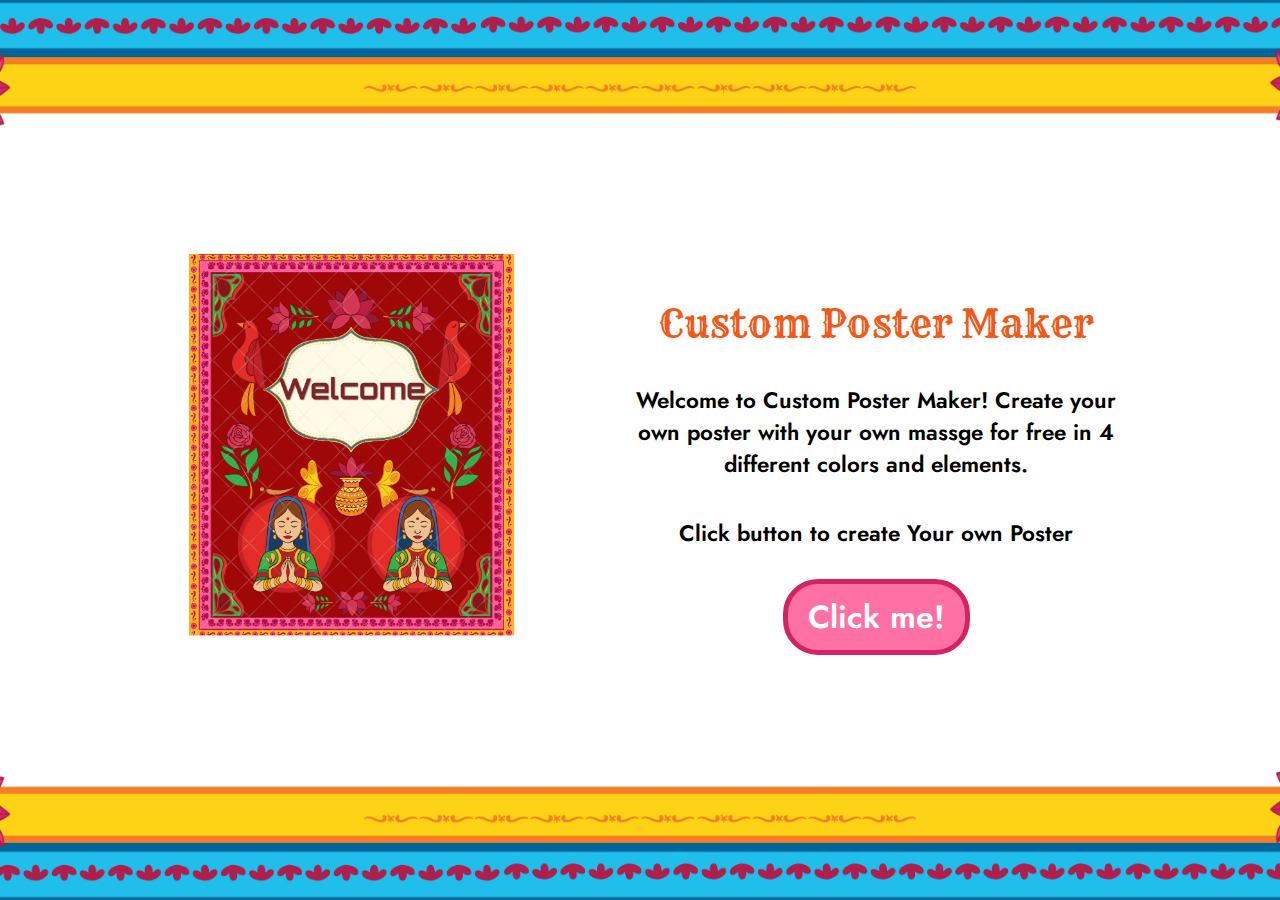
==== index.html @ 6fd5729e "Update and rename home.html to index.html" ====
<!DOCTYPE html>
<html lang="en">
<head>
    <meta charset="UTF-8">
    <meta name="viewport" content="width=device-width, initial-scale=1.0">
    <title>Home</title>
    <!-- <link rel="icon" type="image/x-icon" href="/Asset/favicon.ico"> -->
    <link rel="stylesheet" href="css/style-poster.css">

    <link rel="apple-touch-icon" sizes="76x76" href="/Asset/favicon_io/apple-touch-icon.png">
      <link rel="icon" type="image/png" sizes="32x32" href="./Asset/favicon_io/favicon-32x32.png">
      <link rel="icon" type="image/png" sizes="16x16" href="./Asset/favicon_io/favicon-16x16.png">
      <link rel="manifest" href="/Asset/favicon_io/site.webmanifest">
      <link rel="mask-icon" href="/Asset/favicon_io/android-chrome-512x512.png" color="#5bbad5">
      <link rel="shortcut icon" href="/Asset/favicon_io/favicon.ico">
      <meta name="msapplication-TileColor" content="#da532c">
      <!-- <meta name="msapplication-config" content="/Asset/favicon/browserconfig.xml"> -->
      <meta name="theme-color" content="#ffffff">



</head>
<body>
    <div id="homepage">
        <div class="poster">
        <div>
            <img src="./Asset/Poster.png" alt="" srcset="">
        </div>
        <div class="poster-text">
            <h1>Custom Poster Maker</h1>
            <h5>Welcome to Custom Poster Maker!
                Create your own poster with your own massge for free
                in 4 different colors and elements.</h5>
                <h4>Click button to create Your own Poster</h4>
                <a href="./index-poster.html" class="button" target="_blank">Click me!</a>
        </div>
    </div>
</div>
</body>
</html>
---- css/style-poster.css ----
/* @import url('https://fonts.googleapis.com/css2?family=Pacifico&display=swap'); */
/* @import url('https://fonts.googleapis.com/css2?family=Yesteryear&display=swap'); */

@import url('https://fonts.googleapis.com/css2?family=Orbitron:wght@400..900&display=swap');

@import url('https://fonts.googleapis.com/css2?family=Rye&display=swap');

@import url('https://fonts.googleapis.com/css2?family=Jost:ital,wght@0,100..900;1,100..900&display=swap');
* {
    box-sizing: border-box !important;
}

::-webkit-scrollbar {
    display: none;
}

.flex{
    display: flex;
}


body text{
   fill: maroon;
   text-shadow: 1px 1px 2px rgba(0, 0, 0, 0.5);

}
body {
    /* font-family: 'Rapsodia-Extras_B';  */
    font-size:2em;
    margin:0;
    background-color:#ffffff;
    text-align: center;
    text-anchor: middle;
    /* border: 1px solid red; */
    font-family: "Orbitron", sans-serif;  
    font-weight: 700;
    /* font-style: bolder; */
}
svg {
    /* padding-top: 80px; */
    /* margin-top: 20px; */
    position:absolute;
    top:0;
    left:0;
    width:560px;
    height:655px;
    /* border: 1px solid red; */

}

#poster {
    
    position:relative;
    margin-top:20px;
    margin-left:200px;
    width:560px;
    height:660px;
    padding: 10px;
    /* font-family: 'Rapsodia-Extras_B';  */
    font-family: "Orbitron", sans-serif;
    /* font-weight: 400; */
    font-style: normal;

}
#footer {
    /* position:absolute; */
    align-items:flex-end;
    top:360px;
    left:0;
    width:600px;
    height:99px;
    border-top:1px solid #707070;
}
#menu {
    /* position:absolute; */
    bottom:0;
    left:0;
    width:60px;
    height:99px;
    background-color:#ffffff;
    border-right:1px solid #707070;
    z-index:200;
    overflow:hidden;
}
#menu_lines div {
    /* position:absolute; */
    left:10px;
    width:40px;
    height:7px;
    /* background-color:#707070; */
    -webkit-transition: all 0.35s cubic-bezier(0.75, 0.25, 0.10, 0.95);
    transition: all 0.35s cubic-bezier(0.75, 0.25, 0.10, 0.95);
}
#menu.active #menu1 {
    top: 22px;
    -webkit-transform: rotate(45deg);
    -moz-transform: rotate(45deg);
    -o-transform: rotate(45deg);
    -ms-transform: rotate(45deg);
    transform: rotate(45deg);
    -webkit-transition: all 0.5s cubic-bezier(0.75, 0.25, 0.10, 0.95);
    transition: all 0.5s cubic-bezier(0.75, 0.25, 0.10, 0.95);
}
#menu.active #menu2 {
    opacity: 0;
    -webkit-transition: opacity 0.5s cubic-bezier(0.75, 0.25, 0.10, 0.95);
    transition: opacity 0.5s cubic-bezier(0.75, 0.25, 0.10, 0.95);
}
#menu.active #menu3 {
    top: 22px;
    -webkit-transform: rotate(-45deg);
    -moz-transform: rotate(-45deg);
    -o-transform: rotate(-45deg);
    -ms-transform: rotate(-45deg);
    transform: rotate(-45deg);
    -webkit-transition: all 0.5s cubic-bezier(0.75, 0.25, 0.10, 0.95);
    transition: all 0.5s cubic-bezier(0.75, 0.25, 0.10, 0.95);
}
#options {
    /* position:absolute; */
    top:0;
    left:61px;
    width:599px;
    height:99px;
    /* border: 1px solid red; */
    flex-wrap: wrap;  
}
#options_title, h1 {
    font-family: 'Franklin Gothic Medium', 'Arial Narrow', Arial, sans-serif;
    font-size:17px;
    font-weight:bold;
    text-align:center;
    padding-top:8px;
}
#options_div {
    display: flex;
    flex-wrap: wrap;
    overflow-x: auto;
    -webkit-overflow-scrolling: touch;
    /* position:absolute; */
    top:34px;
    left:0;
    width:499px;
    height:165px;
    overflow-y:hidden;
    align-items: center;
    justify-content: center;
}
.skins,.border,.element,.inside,.background,.haircolors,.centershape,.corner,.fabriccolors,.glasses,.glassopacity,.sidedesign,.topandbottom {
    flex: 0 0 auto;
    top:0;
    width:50px;
    height:53px;
    margin:5px;
    border:1px solid #707070;
    cursor:pointer;
    border-radius:10px;
    background-color:#ffdbb4;
}

.border,.element,.inside,.background,.centershape,.corner,.glasses,.sidedesign,.topandbottom {
    /* background-image:url(https://i.imgur.com/q0DdlUI.png); */
    background-color: #FC3B77;
    border: #a40d45 2px solid;
    overflow: hidden;
    width: 11em;
    font-size: 10px;
    color: #ffffff;
    font-family: Verdana;
    flex-wrap: wrap;
    padding: 16px;
    line-height: 15px;
    /* padding-top: 12px; */

}

.element,.inside,.background,.centershape,.corner,.glasses,.sidedesign,.topandbottom {
    /* background-image:url(https://i.imgur.com/q0DdlUI.png); */
    /* background-color: #76f992;
    border: #0b6205 2px solid;
    overflow: hidden;
    width: 11em;
    font-size: 10px;
    color: #000000;
    font-family: Verdana;
    flex-wrap: wrap;
    padding: 16px;
    line-height: 15px; */
    /* padding-top: 12px; */

}

.glassopacity {
    text-align:center;
    font-size:21px;
    font-weight:bold;
    height:43px;
    padding-top:10px;
    color:#707070;
}
#menu_list {
    /* position:absolute; */
    /* bottom:10px;
    left:70px;
    width:250px;
    height:auto; */
    text-align:center;
}
.btn {
    padding:8px;
    font-weight:bold;
    margin-bottom:7px;
}
#menu_list div {
    width:100%;
    cursor:pointer;
    padding:7px 0 7px 0;
    font-size:19px;
    font-weight:bold;
    color:#707070;
}

@page {
    size: 6.5in 7.5in;
  }
  


#output {
   /* border: purple 1px solid; */
   /* background-color: aqua;
   left: 0px;
   width: 600px;
   height: -800px;
   padding-top: 0px;
   transform: translateX('110px'); */
   /* overflow: hidden; */
}


#poster text {
    font-family: "Orbitron", sans-serif;  
    /* font-weight: 400; */
    font-style: normal;
  /* font-family: "Rye", serif; */
    /* font-family: 'Rapsodia-Extras_B';  */
    font-size: 1em;
    fill: rgb(125, 37, 37);
    /* text-anchor: middle; */
}
#menu_list button {
    background-color: white; 
    color: black; 
    border-radius: 10px;
    border: 2px solid #920513;
}

#menu_list button:hover {
    background-color: #ff5292;
    color: white;
}

#menu_list button.active {
    background-color: #D42364;
    color: white;
}

/* element */
/* #menu_list button #element {
    background-color: white; 
    color: black; 
    border: 2px solid #38ed2e;
}

#menu_list button#element:hover {
    background-color: #00ba54;
    color: white;
}

#menu_list button#element.active {
    background-color: #0d7214;
    color: white;
} */

  /* #textElement{
    z-index: 99999;
  } */


  #homepage{
  display: flex;
  flex-direction: row;
  justify-content: center;
  align-items: center;
  text-align: center;
    height: 100vh;
    /* width: 100vw; */
    background-repeat: no-repeat;
    background-size: cover;
    background-position: center;
    background-image: url(../Asset/home-01-01.jpg);
    
  }
.poster {
    display: flex;
    flex-direction: row;
    justify-content: center;
    align-items: center;
    text-align: center;
    padding: 20px;
    border-radius: 10px;
    max-width: 80vw;
    gap: 2em;
  }
  
 
  
  .poster-text {
    margin-top: 20px;
  }


  .poster-text h1{
    font-family: "Rye", serif;
    font-size: larger;
    font-weight: 100;
    color: rgb(240, 89, 24);

  }

  .poster-text h5, h4{
    font-weight: 100;
     font-family: "Jost", sans-serif;
     font-weight: 600;
    font-size: 0.7em;
  }
  
  .button {
    display: inline-block;
     font-family: "Jost", sans-serif;
     font-weight: 600;
    padding: 10px 20px;
    background-color: #FF71A4;
    color: white;
    text-decoration: none; /* Remove underline */
    border-radius:35px;
    border: 5px solid #D42364;
  }
  
  .button:hover {
    background-color: #D42364;
  }


  @keyframes rotate {
    0% {
      transform: rotate(0deg);
    }

    25% {
        transform: rotate(-5deg);
      }

    50% {
      transform: rotate(0deg);
    }

    75% {
        transform: rotate(5deg);
      }

    100% {
      transform: rotate(0deg);
    }
  }
  
  .poster img {
    max-width: 80%;
    height: auto;
    animation: rotate 5s linear infinite; /* Adjust the duration (2s) as needed */
  }


  .save-pdf-button {
    padding: 1em;
    border: 2px solid #007bff;
    border-radius: 15em;
    margin-bottom: 2em;
}

/* Hover effect for the "Save as Pdf!" button */
.save-pdf-button:hover {
    background-color: #0056b3;
    color: white;
}

/* Style for the "Save as Image" button */
#menu_list .save-image-button {
    padding: 1em;
    border: #28a745 2px solid;
    border-radius: 15em;
}

/* Hover effect for the "Save as Image" button */
#menu_list .save-image-button:hover {
    background-color: #218838;
    color: white;
}


#menu_list p{
     font-family: "Jost", sans-serif;
     font-weight: 600;
    font-size: 0.5em;
    margin-bottom: 1em;
}

#menu_list .update{
    background-color: #fcfcfc;
    padding: 1em;
}
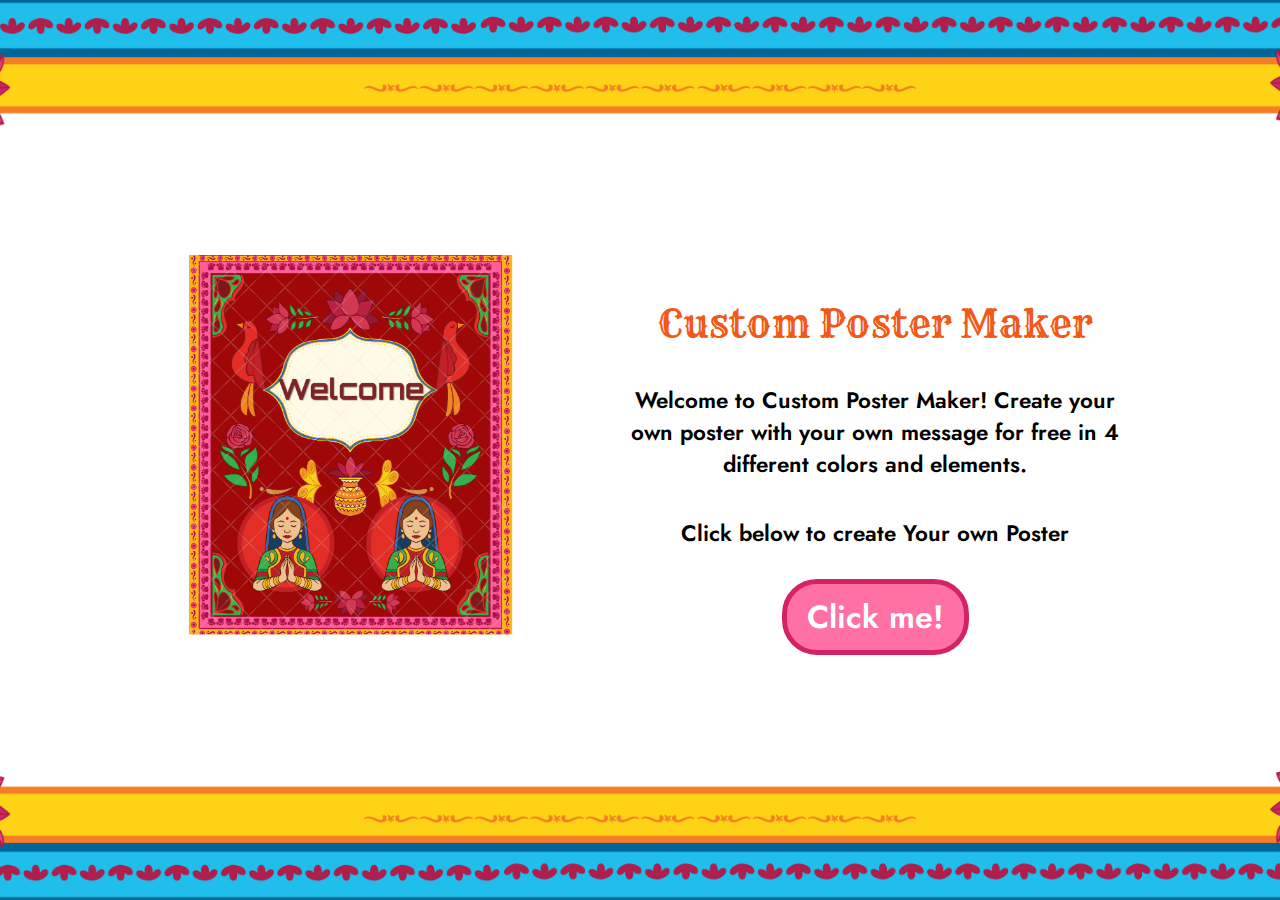
==== commit b95fe4ce: "Update index.html" ====
--- a/index.html
+++ b/index.html
@@ -29,9 +29,9 @@
         <div class="poster-text">
             <h1>Custom Poster Maker</h1>
             <h5>Welcome to Custom Poster Maker!
-                Create your own poster with your own massge for free
+                Create your own poster with your own message for free
                 in 4 different colors and elements.</h5>
-                <h4>Click button to create Your own Poster</h4>
+                <h4>Click below to create Your own Poster</h4>
                 <a href="./index-poster.html" class="button" target="_blank">Click me!</a>
         </div>
     </div>
